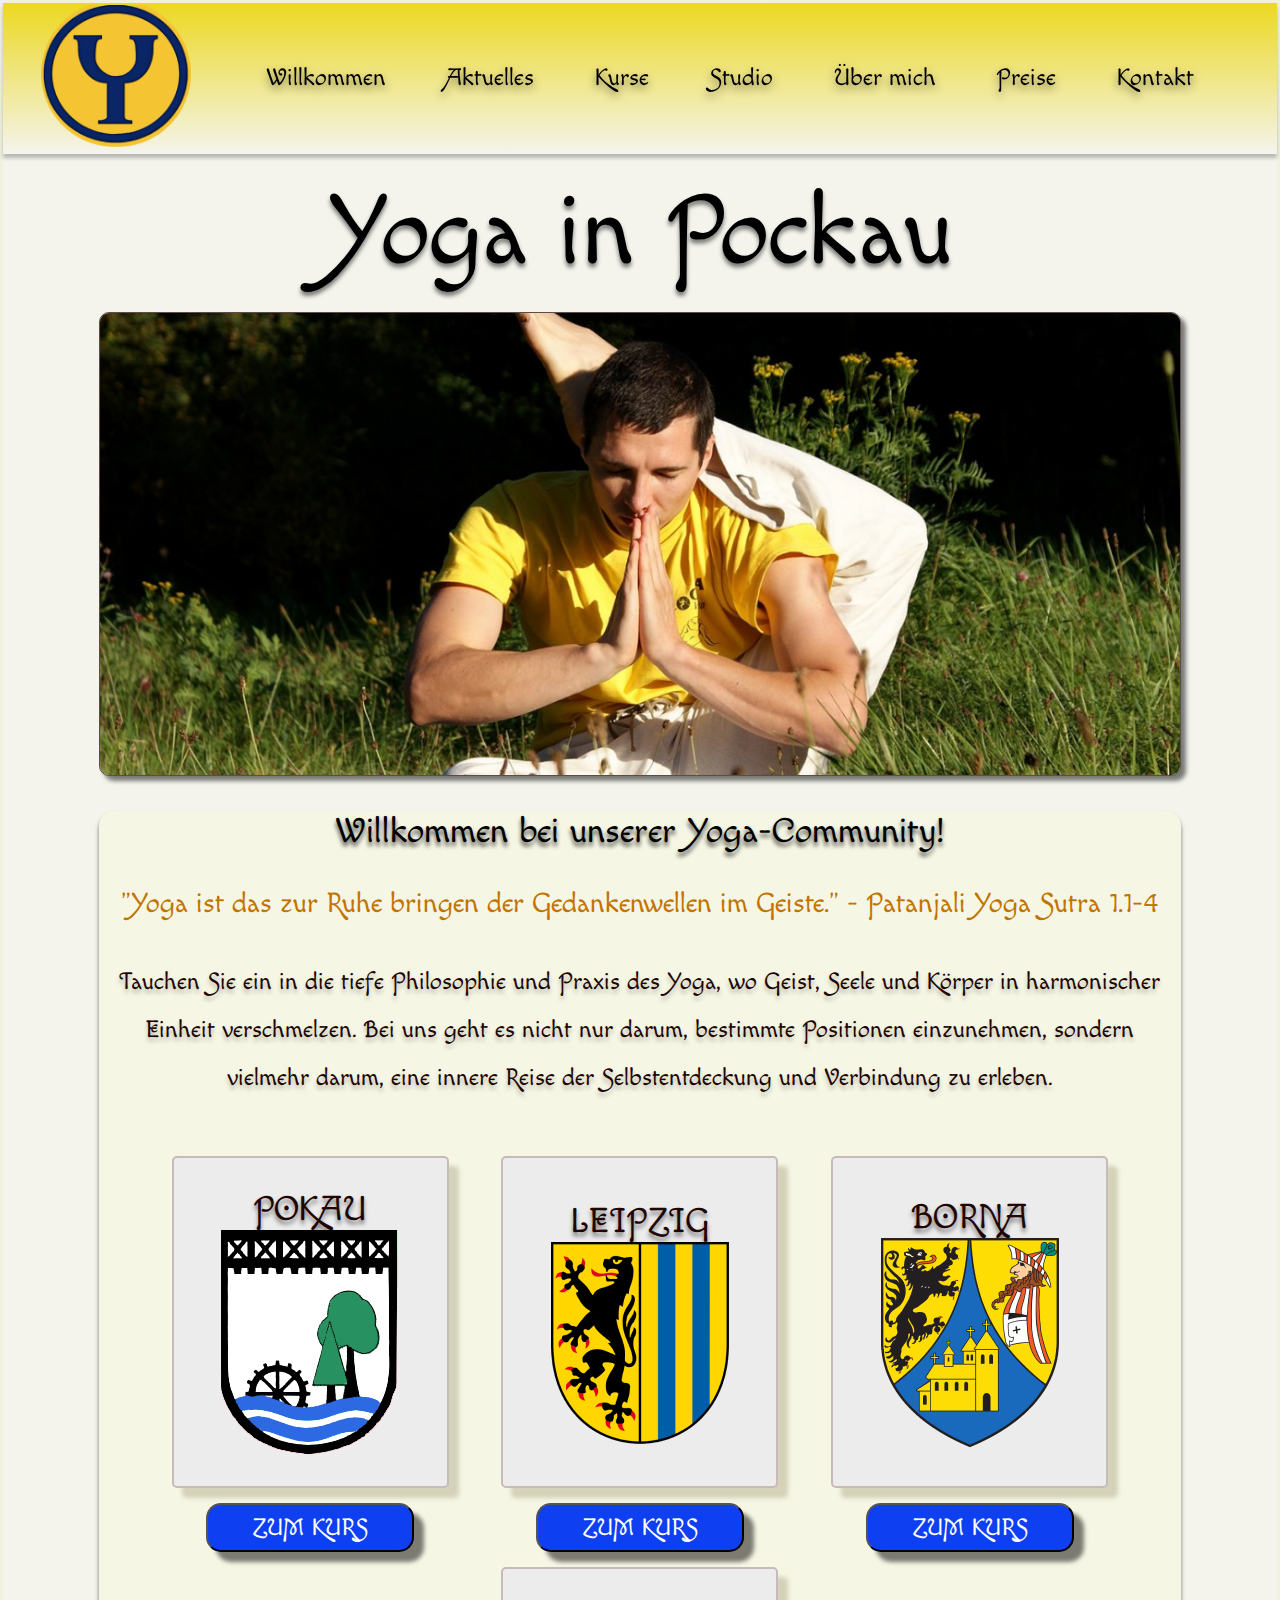
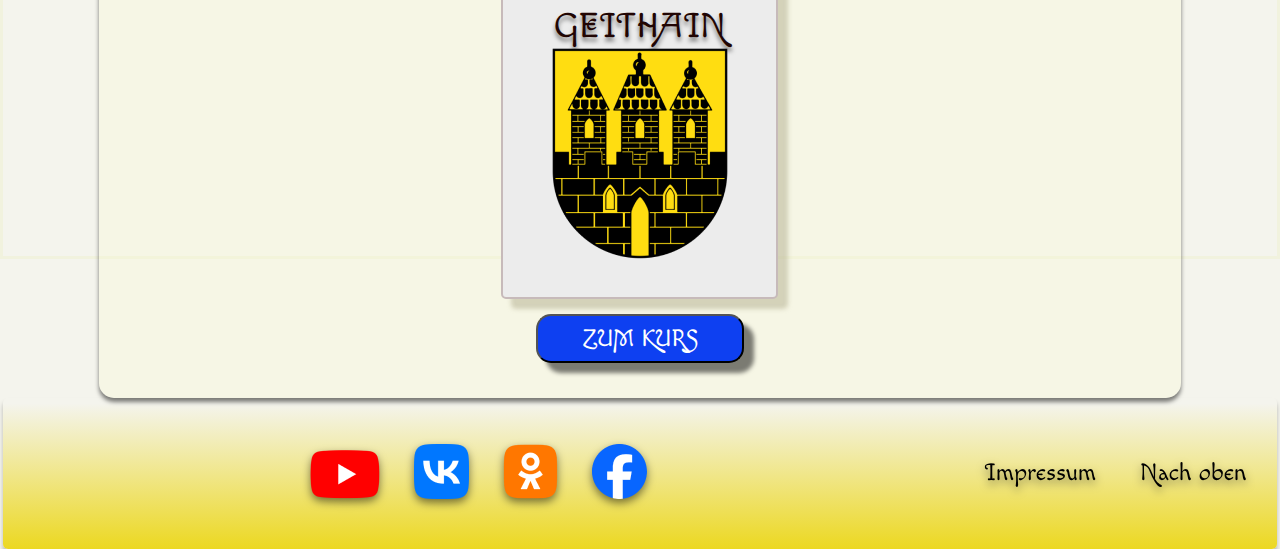
==== index.html @ 06ed4bf1 "java script added" ====
<!DOCTYPE html>
<html lang="de">

<head>
  <meta charset="UTF-8" />
  <meta name="viewport" content="width=device-width, initial-scale=1.0" />
  <meta name="description" content="Taktiken und Fähigkeiten der Bosse in Ulduar (Normal- und Hardmode)" />
  <link rel="stylesheet" href="css/style.css" />
  <title>Document</title>
</head>

<body class="body">
  <header>
    <!-- NAVIGATION -->
    <nav class="navigation">
      <!-- LOGO -->
      <div class="logo">
        <a href="index.html">
          <img src="images/logo.png" alt="logo" width="150px" />
        </a>
      </div>

      <!-- UL LIST WITH MENUS -->
      <ul class="groupNav">
        <a href="index.html">Willkommen</a>
        <a href="aktuelles.html">Aktuelles</a>
        <a href="kurse.html">Kurse</a>
        <a href="studio.html">Studio</a>
        <a href="ueberMich.html">Über mich</a>
        <a href="preise.html">Preise</a>
        <a href="kontakt.html">Kontakt</a>
      </ul>
      <!-- BURGER MENU -->
      <!-- TEXT MENU AND SYMBOL AS PNG -->
      <div class="burger-menu" onclick="toggleMenu()">
        <h1 class="menuText">Menu</h1>
        <img src="images/BurgerMenu.svg" alt="burger" class="brgOpen">
      </div>
      <!-- THE MENU YELLOW BUTTONS -->
      <div class="burger">
        <button class="navMenubtn">
          <a href="index.html" class="navMenubtnText">Willkommen</a>
        </button>
        <button class="navMenubtn">
          <a href="wlkommen.html" class="navMenubtnText">Aktuelles</a>
        </button>
        <button class="navMenubtn">
          <a href="wlkommen.html" class="navMenubtnText">Kurse</a>
        </button>
        <button class="navMenubtn">
          <a href="wlkommen.html" class="navMenubtnText">Studio</a>
        </button>
        <button class="navMenubtn">
          <a href="wlkommen.html" class="navMenubtnText">Über mich</a>
        </button>
        <button class="navMenubtn">
          <a href="wlkommen.html" class="navMenubtnText">Preise</a>
        </button>
        <button class="navMenubtn">
          <a href="wlkommen.html" class="navMenubtnText">Kontakt</a>
        </button>
      </div>
    </nav>
    <!-- END OF NAVIGATION -->

    <!-- TITLE -->
    <h1 class="title">Yoga in Pockau</h1>
  </header>
  <!-- END OF HEADER -->

  <!-- MAIN -->
  <main>
    <!-- MAIN PICTURE -->
    <div class="imageContainer">
      <div class="mainImage">
        <img src="images/mainImage.png" alt="main" width="100%" />
      </div>
    </div>
    <!-- WELCOME TEXT -->
    <div class="globalContainer">
      <div class="welcomeGreteeng">
        <h3 class="welcome">Willkommen bei unserer Yoga-Community!</h3>
        <h3 class="citate">
          "Yoga ist das zur Ruhe bringen der Gedankenwellen im Geiste." -
          Patanjali Yoga Sutra 1.1-4
        </h3>
        <p class="text">
          Tauchen Sie ein in die tiefe Philosophie und Praxis des Yoga, wo
          Geist, Seele und Körper in harmonischer Einheit verschmelzen. Bei
          uns geht es nicht nur darum, bestimmte Positionen einzunehmen,
          sondern vielmehr darum, eine innere Reise der Selbstentdeckung und
          Verbindung zu erleben.
        </p>
      </div>
      <!-- COURSES -->
      <div class="herbs">
        <!-- FIRST CONTAINER -->
        <div class="btnAndRectAngle">
          <div class="rectangle">
            <p class="titleText">POKAU</p>
            <img class="herbsImg" src="images/pockau.png" alt="pokau" />
          </div>
          <button class="btnZumKurs">
            <a href="http://" class="btnText">ZUM KURS</a>
          </button>
        </div>
        <!-- SECOND CONTAINER -->
        <div class="btnAndRectAngle">
          <div class="rectangle">
            <p class="titleText">LEIPZIG</p>
            <img class="herbsImg" src="images/leipzig.png" alt="leipzig" />
          </div>
          <button class="btnZumKurs">
            <a href="http://" class="btnText">ZUM KURS</a>
          </button>
        </div>
        <!-- THIRD CONTAINER -->
        <div class="btnAndRectAngle">
          <div class="rectangle">
            <p class="titleText">BORNA</p>
            <img class="herbsImg" src="images/borna.png" alt="borna" />
          </div>
          <button class="btnZumKurs">
            <a href="http://" class="btnText">ZUM KURS</a>
          </button>
        </div>
        <!-- FOURTH CONTAINER -->
        <div class="btnAndRectAngle">
          <div class="rectangle">
            <p class="titleText">GEITHAIN</p>
            <img class="herbsImg" src="images/geithein.png" alt="geithein" />
          </div>
          <button class="btnZumKurs">
            <a href="http://" class="btnText">ZUM KURS</a>
          </button>
        </div>
      </div>
  </main>
  <!-- FOOTER -->
  <footer class="footer">
    <!-- SOCIAL MEDIA-->
    <div class="social_media">
      <a href="https://www.youtube.com/channel/UCgsmV6aesIBNUsIt09TSTfg">
        <img src="images/social media/youtube.png" alt="youtube">
      </a>
      <a href="https://vk.com/yogaderehre">
        <img src="images/social media/vk.png" alt="vkontakte">
      </a>
      <a href="https://ok.ru/yogaingermany">
        <img src="images/social media/ok.png" alt="odnoklassniki">
      </a>
      <a href="https://www.facebook.com/YogaDerEhre/">
        <img src="images/social media/facebook.png" alt="facebook">
      </a>
    </div>
    <div class="infos">
      <!-- IMPRESSUM -->
      <a class="up" href="impressum.html">Impressum</a>
      <!-- LINK TO TOP -->
      <a class="up" href="#top">Nach oben</a>
    </div>
    <script src="JS/script1.js"></script>
  </footer>
</body>

</html>
---- css/style.css ----
/* FONTS  macondo swash caps*/
/* macondo-swash-caps-regular - latin */
@font-face {
    font-display: swap;
    /* Check https://developer.mozilla.org/en-US/docs/Web/CSS/@font-face/font-display for other options. */
    font-family: 'Macondo Swash Caps';
    font-style: normal;
    font-weight: 400;
    src: url('../fonts/macondo-swash-caps-v24-latin-regular.woff2') format('woff2');
    /* Chrome 36+, Opera 23+, Firefox 39+, Safari 12+, iOS 10+ */
}


.body {
    padding: 0;
    display: block;
    margin: 0 auto;
    height: 115.8125rem;
    border: solid rgba(216, 219, 74, 0.09);
    background: #F4F4ED;
}

/* HEADER */
header {
    margin: 0 auto;
    text-align: center;
}

/*HEADER NAVIGATION */
.navigation {
    display: flex;
    flex-direction: row;
    /* flex-wrap: wrap; */
    align-items: center;
    justify-content: space-around;
    min-width: 80%;
    height: 9.375rem;
    padding-bottom: 0.0625rem;
    flex-shrink: 0;
    background: linear-gradient(180deg, #ECD821 0%, rgba(236, 216, 33, 0.00) 100%);
    box-shadow: 0px 4px 4px 0px rgba(0, 0, 0, 0.25);
}

/* Logo */
.logo {
    width: 5%;
    height: 9.25rem;
    flex-shrink: 0;
    display: flex;
    align-items: center;
}

/* MENU LIST */
.groupNav {
    display: flex;
    flex-direction: row;
    flex-wrap: wrap;
    justify-content: space-evenly;
    align-items: center;
    width: 80%;
    height: 5rem;
    filter: drop-shadow(0px 4px 4px rgba(0, 0, 0, 0.50));
    color: #000000;
}

.burger {
    display: none;
}

a {
    text-decoration: none;
}

ul>a {
    margin: 0 15px;
    color: #000;
    font-family: Macondo Swash Caps;
    font-size: 1.5rem;
    font-style: normal;
    font-weight: 400;
    line-height: normal;
    text-decoration: none;
}

/* BURGER MENU */
.burger-menu {
    display: none;
    cursor: pointer;
}



/* END OF BURGER MENU */

/* TITLE */
h1 {
    margin: 0.5rem;
}

.title {
    margin: 20px;
    color: #000;
    text-shadow: 0px 4px 4px rgba(0, 0, 0, 0.50);
    font-family: Macondo Swash Caps;
    font-size: 6.25rem;
    font-style: normal;
    font-weight: 400;
    line-height: normal;
}

/* END OF HEADER */


/* MAIN */
/* Image */
.imageContainer {
    display: block;
    margin: 0 auto;
    width: 85%;
}

.mainImage {
    display: flex;
    justify-content: center;
    align-items: center;
    flex-shrink: 0;
    border-radius: 0.625rem;
    border: 1px solid #5E4C4C;
    background: url(<path-to-image>), lightgray 50% / cover no-repeat;
    box-shadow: 5px 5px 4px 0px rgba(0, 0, 0, 0.50);
    overflow: hidden;
}

img .mainImage {
    width: 100%;
    height: 100%;
    object-fit: cover;
}

/* globalContainer */
.globalContainer {
    display: block;
    margin: 0 auto;
    width: 85%;
    border-radius: 0.9375rem;
    background: rgba(250, 251, 207, 0.26);
    box-shadow: 0px 4px 4px 0px rgba(0, 0, 0, 0.50);
}

.welcome {
    color: #000;
    text-align: center;
    text-shadow: 0px 4px 4px rgba(0, 0, 0, 0.50), 0px 4px 4px rgba(0, 0, 0, 0.25);
    font-family: Macondo Swash Caps;
    font-size: 2.1875rem;
    font-style: normal;
    font-weight: 400;
    line-height: normal;
}

.citate {
    text-align: center;
    color: #C17400;
    font-family: Macondo Swash Caps;
    font-size: 1.775rem;
    font-style: normal;
    font-weight: 400;
    line-height: normal;
}

.text {
    color: #210503;
    text-align: center;
    text-shadow: 0px 4px 4px rgba(0, 0, 0, 0.25);
    font-family: Macondo Swash Caps;
    font-size: 1.5rem;
    font-style: normal;
    font-weight: 400;
    line-height: 2em;
    padding: 10px;
}

.herbs {
    display: flex;
    flex-direction: row;
    flex-wrap: wrap;
    align-items: center;
    justify-content: space-evenly;
    padding: 20px;
}

.rectangle {
    display: flex;
    flex-direction: column;
    justify-content: center;
    align-items: center;
    width: 17.0625rem;
    height: 20.5rem;
    flex-shrink: 0;
    border-radius: 0.3125rem;
    border: 2px solid #C7BABA;
    background: #ECECEC;
    box-shadow: 10px 10px 4px 0px rgba(177, 174, 142, 0.50);
}

.titleText {
    color: #210503;
    text-shadow: 0px 4px 4px rgba(0, 0, 0, 0.50);
    font-family: Macondo Swash Caps;
    font-size: 2.1875rem;
    font-style: normal;
    font-weight: 400;
    line-height: normal;
    margin: 0;
}

.herbsImg {
    display: flex;
    flex-wrap: wrap;
}

/* BUTTONS */
.btnZumKurs {
    margin: 15px;
    width: 13rem;
    height: 3.0625rem;
    flex-shrink: 0;
    border-radius: 0.9375rem;
    background: #0E40F1;
    box-shadow: 10px 10px 4px 0px rgba(0, 0, 0, 0.50);
    color: #FFF;
    font-family: Macondo Swash Caps;
    font-size: 1.5rem;
    font-style: normal;
    font-weight: 400;
    line-height: normal;
}

.btnText {
    color: #FFF;
    font-family: Macondo Swash Caps;
    font-size: 1.5rem;
    font-style: normal;
    font-weight: 400;
    line-height: normal;
}

/* rectangle plus button container */
.btnAndRectAngle {
    display: flex;
    flex-direction: column;
    align-items: center;
    justify-content: center;
}

/* FOOTER */
.footer {
    display: flex;
    min-width: 80%;
    height: 9.375rem;
    padding-bottom: 0.0625rem;
    justify-content: flex-end;
    align-items: center;
    border-radius: 0.3125rem;
    background: linear-gradient(180deg, rgba(236, 216, 33, 0.00) 3.79%, #ECD821 100%);
    box-shadow: 0px 4px 4px 0px rgba(0, 0, 0, 0.25);
}

.social_media {
    display: block;
    margin: 0 auto;
    filter: drop-shadow(0px 4px 4px rgba(0, 0, 0, 0.50));
}

.social_media>a>img {
    margin: 15px;
}

.infos {
    margin: 10px;
    filter: drop-shadow(0px 4px 4px rgba(0, 0, 0, 0.50));
}

.up {
    color: #000;
    font-family: Macondo Swash Caps;
    font-size: 1.5rem;
    font-style: normal;
    font-weight: 400;
    line-height: normal;
    margin: 20px;
}

/* MEDIA QUERY for SMALL SCREENS BELOW 768px */
@media (max-width: 768px) {
    .burger-menu {
        display: inline-flex;
        height: 9.375rem;
        padding: 0rem 2.625rem 0rem 9rem;
        justify-content: center;
        align-items: center;
        gap: 1.875rem;
        flex-shrink: 0;
    }

    .title {
        font-size: 4rem;
    }

    .groupNav {
        display: none;
    }

    .burger {
        display: none;
    }

    .burger.active {
        display: flex;
        flex-direction: column;
        justify-content: center;
        align-items: center;
        box-shadow: 0px 10px 4px 0px rgba(0, 0, 0, 0.50);
        width: 100%;
        padding-bottom: 25px;
        z-index: 25;
        background-color: #F6F4DA;
    }

    /* STYLE OF THE BUTTONS */
    .navMenubtn {
        z-index: 50;
        margin: 5px 0;
        width: 90%;
        height: 4.375rem;
        border-radius: 0.9375rem;
        border: 4px solid rgba(243, 150, 11, 0.75);
        background: #F8D109;
        box-shadow: 5px 7px 4px 2px rgba(251, 137, 4, 0.53);
    }

    /* TEXT OF THE BUTTONS */
    .navMenubtnText {
        -webkit-text-stroke: 1.5px rgba(19, 3, 101, 0.8);
        color: #F6F4DA;
        text-shadow: 0px 4px 4px #000;
        font-family: Macondo Swash Caps;
        font-size: 3rem;
        font-style: normal;
        font-weight: 400;
        line-height: normal;
    }

    /* TEXT OF THE WORD MENU */
    .menuText {
        color: #000;
        text-shadow: 0px 4px 4px #000;
        font-family: Macondo Swash Caps;
        font-size: 1.875rem;
        font-style: normal;
        font-weight: 400;
        line-height: normal;
    }

    /* BURGER-MENU WRAPPING AS A COLUMN*/
    .navigation {
        flex-wrap: wrap;
    }

    /* FOOTER */
    .footer {
        flex-direction: column;

    }

    .social_media {
        display: flex;
        justify-content: center;
        align-items: center;
        margin: 0 auto;
    }

    .social_media>a>img {
        margin: 2.5px;
    }

}

/* MEDIA QUERY for SMALL SCREENS BELOW 375px */
@media (max-width: 375px) {
    .logo {
        display: none;
    }

    .title {
        font-size: 4rem;
    }

    .burger-menu {
        padding: 0;
    }
}

/* MEDIA QUERY for SMALL SCREENS BELOW 280px GALAXY FOLD*/
@media (max-width: 375px) {
    .title {
        font-size: 4rem;
    }

    .navMenubtnText {
        font-size: 2.5rem;
    }

}
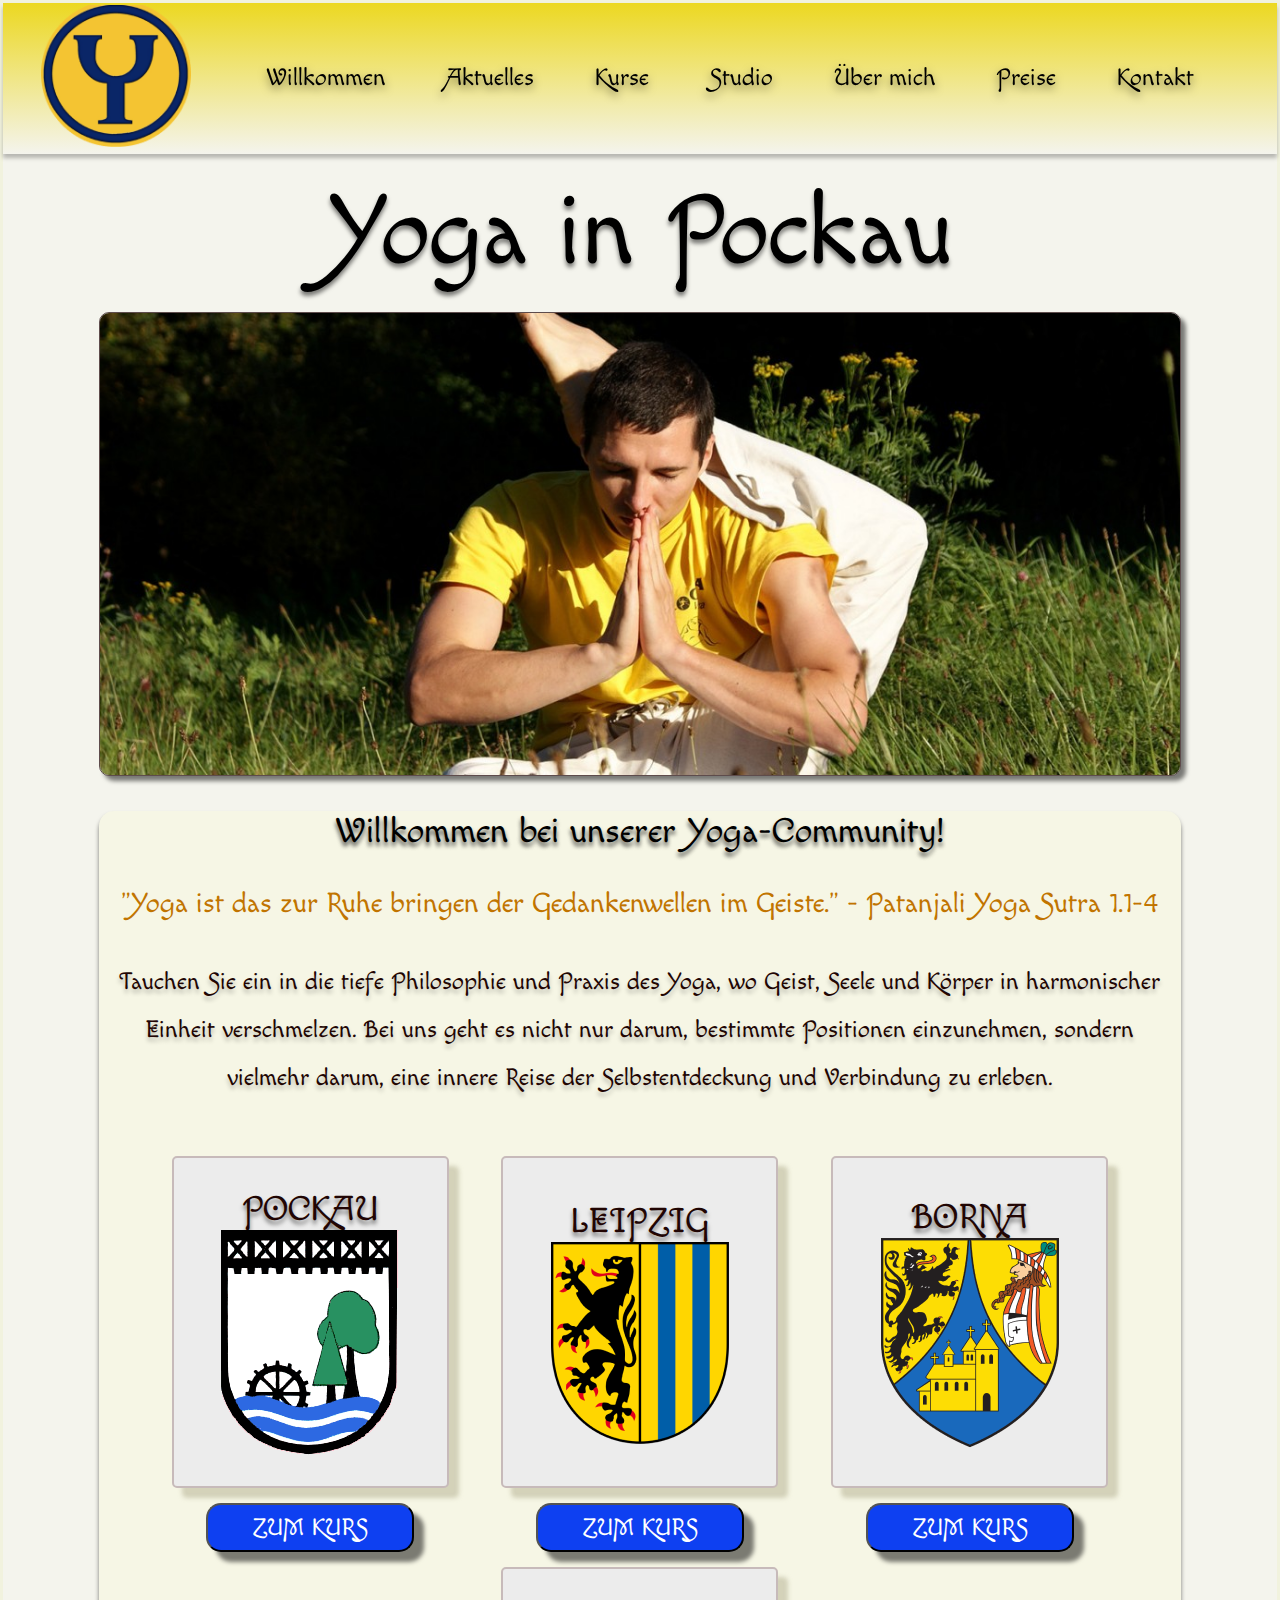
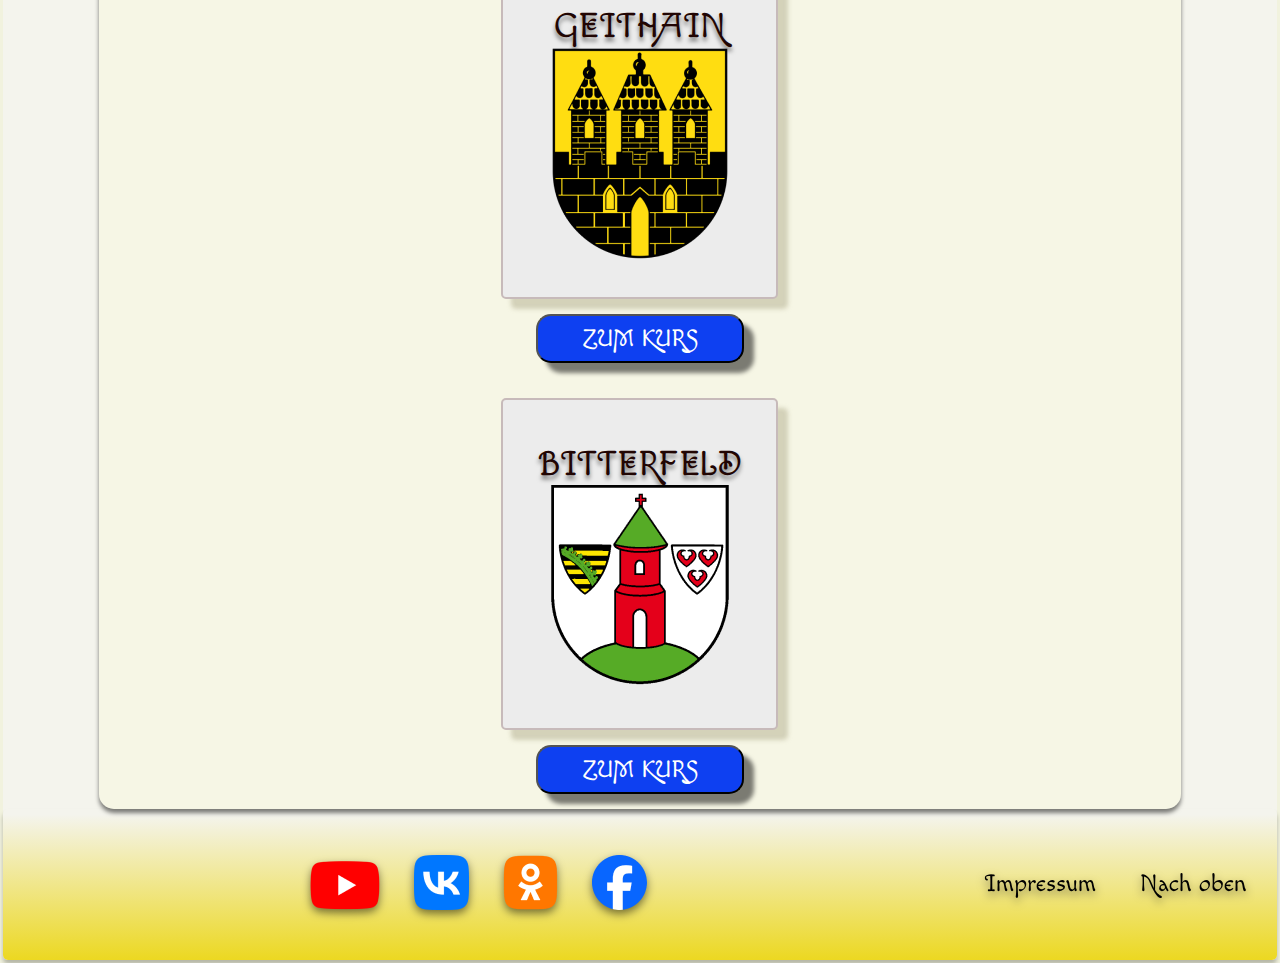
==== commit eb0d5a0f: "kurse responsivness added" ====
--- a/index.html
+++ b/index.html
@@ -42,10 +42,10 @@
           <a href="index.html" class="navMenubtnText">Willkommen</a>
         </button>
         <button class="navMenubtn">
-          <a href="wlkommen.html" class="navMenubtnText">Aktuelles</a>
+          <a href="aktuelles.html" class="navMenubtnText">Aktuelles</a>
         </button>
         <button class="navMenubtn">
-          <a href="wlkommen.html" class="navMenubtnText">Kurse</a>
+          <a href="kurse.html" class="navMenubtnText">Kurse</a>
         </button>
         <button class="navMenubtn">
           <a href="wlkommen.html" class="navMenubtnText">Studio</a>
@@ -97,11 +97,11 @@
         <!-- FIRST CONTAINER -->
         <div class="btnAndRectAngle">
           <div class="rectangle">
-            <p class="titleText">POKAU</p>
+            <p class="titleText">POCKAU</p>
             <img class="herbsImg" src="images/pockau.png" alt="pokau" />
           </div>
           <button class="btnZumKurs">
-            <a href="http://" class="btnText">ZUM KURS</a>
+            <a href="kurse.html#pockau" class="btnText">ZUM KURS</a>
           </button>
         </div>
         <!-- SECOND CONTAINER -->
@@ -111,7 +111,7 @@
             <img class="herbsImg" src="images/leipzig.png" alt="leipzig" />
           </div>
           <button class="btnZumKurs">
-            <a href="http://" class="btnText">ZUM KURS</a>
+            <a href="kurse.html#leipzig" class="btnText">ZUM KURS</a>
           </button>
         </div>
         <!-- THIRD CONTAINER -->
@@ -121,7 +121,7 @@
             <img class="herbsImg" src="images/borna.png" alt="borna" />
           </div>
           <button class="btnZumKurs">
-            <a href="http://" class="btnText">ZUM KURS</a>
+            <a href="kurse.html#borna" class="btnText">ZUM KURS</a>
           </button>
         </div>
         <!-- FOURTH CONTAINER -->
@@ -131,10 +131,21 @@
             <img class="herbsImg" src="images/geithein.png" alt="geithein" />
           </div>
           <button class="btnZumKurs">
-            <a href="http://" class="btnText">ZUM KURS</a>
+            <a href="kurse.html#geithain" class="btnText">ZUM KURS</a>
           </button>
         </div>
       </div>
+      <!-- FITH CONTAINER -->
+      <div class="btnAndRectAngle">
+        <div class="rectangle">
+          <p class="titleText">BITTERFELD</p>
+          <img class="herbsImg" src="images/Bitterfeld.png" alt="Bitterfeld" />
+        </div>
+        <button class="btnZumKurs">
+          <a href="kurse.html#bitterfeld" class="btnText">ZUM KURS</a>
+        </button>
+      </div>
+    </div>
   </main>
   <!-- FOOTER -->
   <footer class="footer">
--- a/css/style.css
+++ b/css/style.css
@@ -15,7 +15,6 @@
     padding: 0;
     display: block;
     margin: 0 auto;
-    height: 115.8125rem;
     border: solid rgba(216, 219, 74, 0.09);
     background: #F4F4ED;
 }
@@ -87,8 +86,6 @@
     display: none;
     cursor: pointer;
 }
-
-
 
 /* END OF BURGER MENU */
 
@@ -180,6 +177,7 @@
     padding: 10px;
 }
 
+/* CARDS */
 .herbs {
     display: flex;
     flex-direction: row;
@@ -219,7 +217,7 @@
     flex-wrap: wrap;
 }
 
-/* BUTTONS */
+/*CARD BUTTONS */
 .btnZumKurs {
     margin: 15px;
     width: 13rem;
@@ -252,6 +250,8 @@
     align-items: center;
     justify-content: center;
 }
+
+/* END OF CARDS */
 
 /* FOOTER */
 .footer {
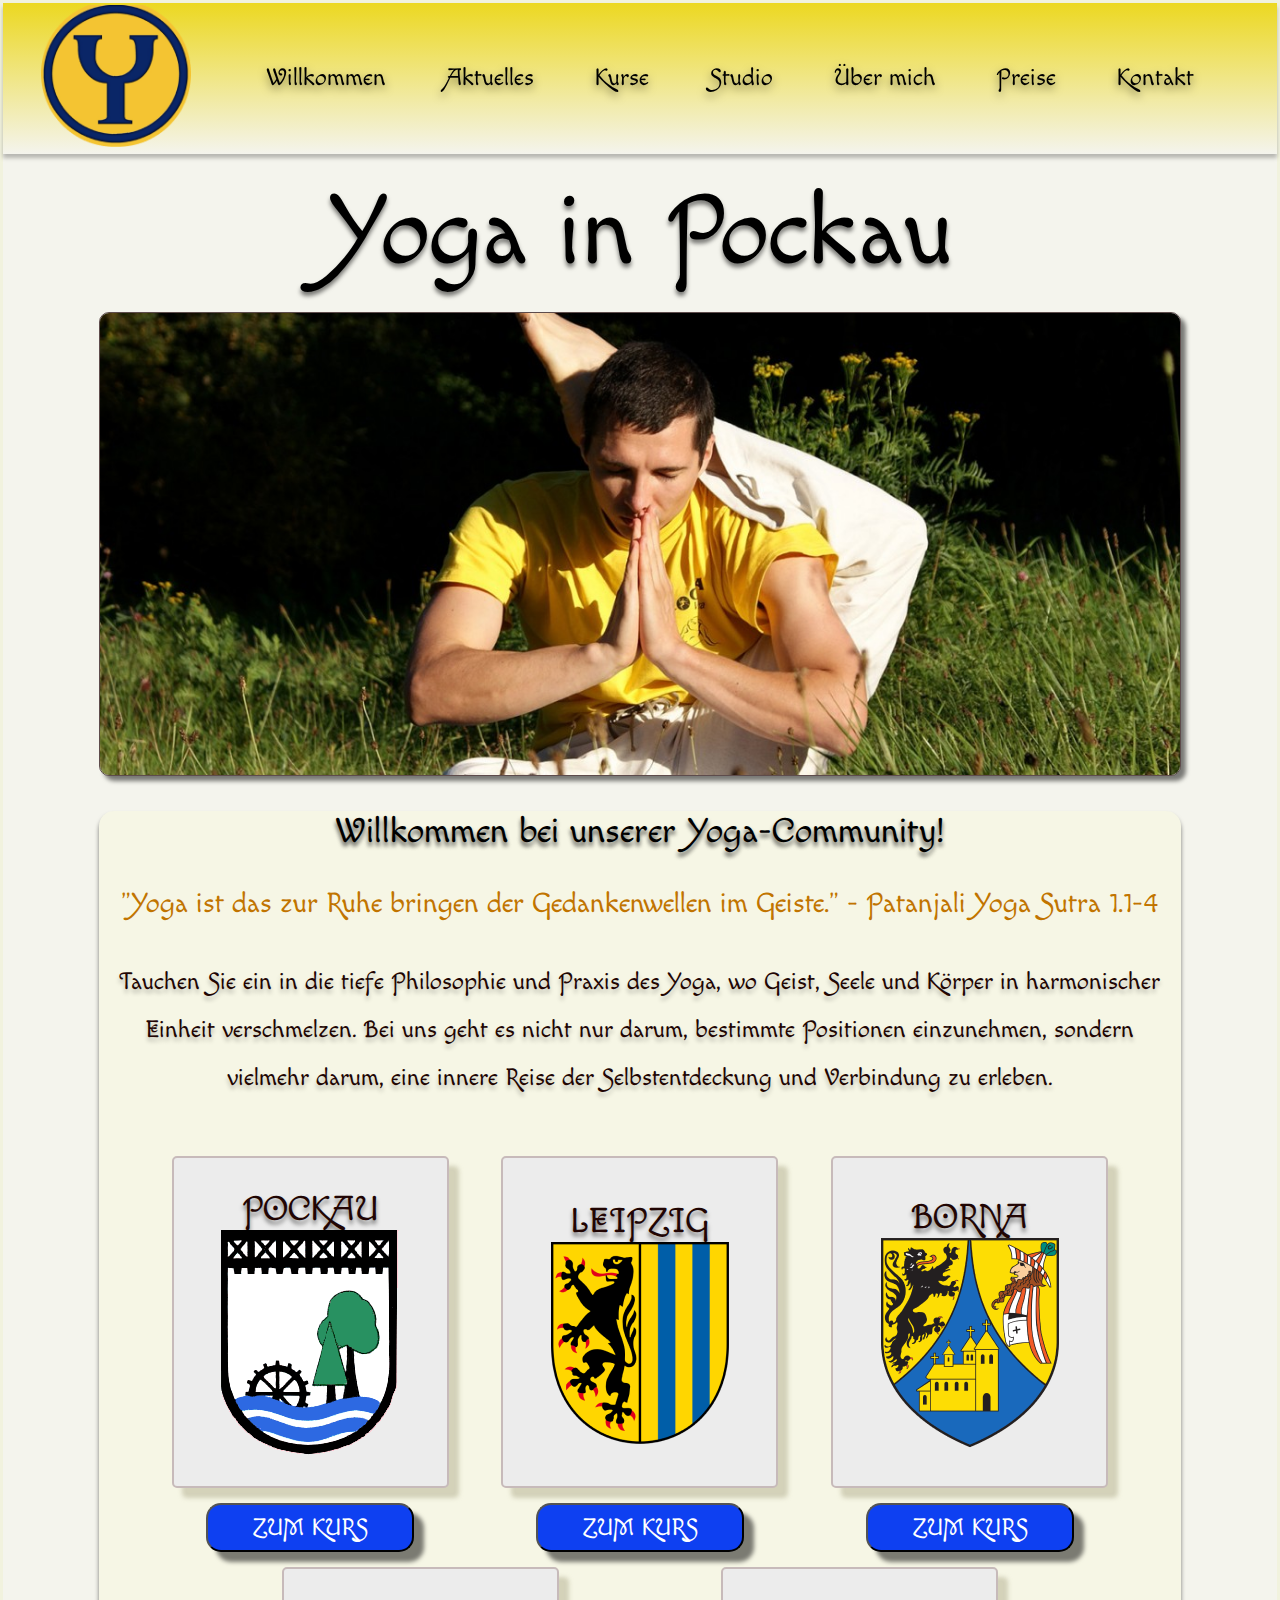
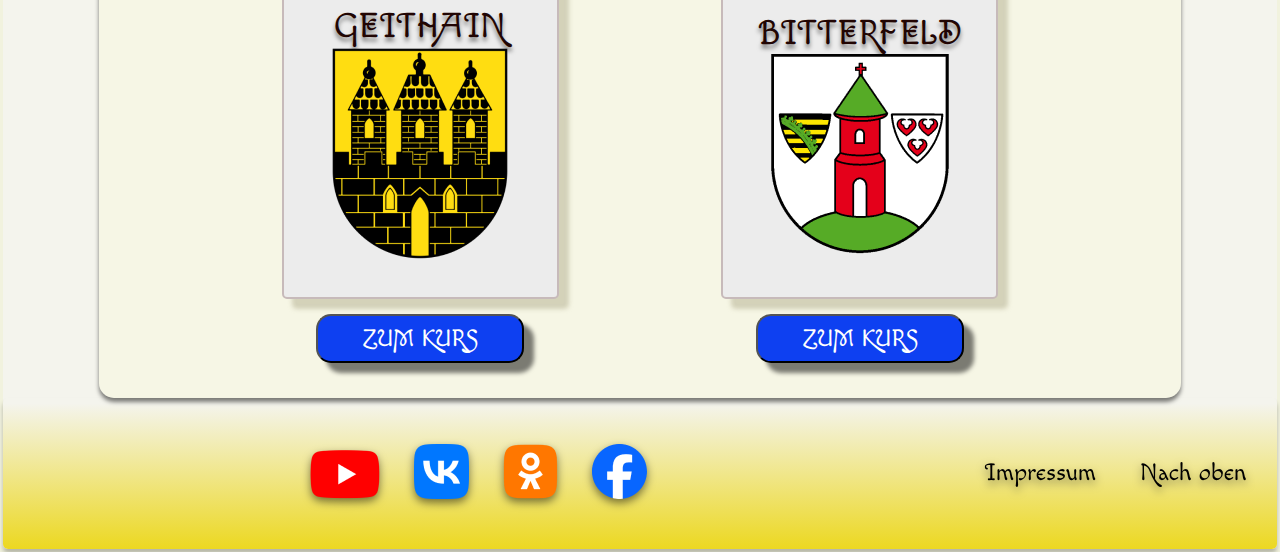
==== commit a5a6d045: "last changes" ====
--- a/index.html
+++ b/index.html
@@ -4,9 +4,16 @@
 <head>
   <meta charset="UTF-8" />
   <meta name="viewport" content="width=device-width, initial-scale=1.0" />
-  <meta name="description" content="Taktiken und Fähigkeiten der Bosse in Ulduar (Normal- und Hardmode)" />
+  <meta name="description"
+    content="Entdecken Sie Yoga in Pockau – eine Oase der Entspannung und Erholung. Unser Yoga-Zentrum in Pockau bietet professionelle Kurse für Anfänger und Fortgeschrittene. Tauchen Sie ein in die Welt des Yoga und erleben Sie die Vorteile für Körper und Geist.">
+  <meta name="keywords"
+    content="Yoga, Pockau,Pokau, Yoga-Kurse, Entspannung, Körper und Geist, Yoga-Zentrum, Anfänger, Fortgeschrittene, Yoga Vorteile, Yoga in Sachsen">
   <link rel="stylesheet" href="css/style.css" />
-  <title>Document</title>
+  <link rel="apple-touch-icon" sizes="180x180" href="/apple-touch-icon.png" />
+  <link rel="icon" type="image/png" sizes="32x32" href="/images/favicon/favicon-32x32.png" />
+  <link rel="icon" type="image/png" sizes="16x16" href="images/favicon/favicon-16x16.png" />
+  <link rel="manifest" href="images/favicon/site.webmanifest" />
+  <title>YOGA IN POCKAU</title>
 </head>
 
 <body class="body">
@@ -48,16 +55,16 @@
           <a href="kurse.html" class="navMenubtnText">Kurse</a>
         </button>
         <button class="navMenubtn">
-          <a href="wlkommen.html" class="navMenubtnText">Studio</a>
+          <a href="studio.html" class="navMenubtnText">Studio</a>
         </button>
         <button class="navMenubtn">
-          <a href="wlkommen.html" class="navMenubtnText">Über mich</a>
+          <a href="ueberMich.html" class="navMenubtnText">Über mich</a>
         </button>
         <button class="navMenubtn">
-          <a href="wlkommen.html" class="navMenubtnText">Preise</a>
+          <a href="preise.html" class="navMenubtnText">Preise</a>
         </button>
         <button class="navMenubtn">
-          <a href="wlkommen.html" class="navMenubtnText">Kontakt</a>
+          <a href="kontakt.html" class="navMenubtnText">Kontakt</a>
         </button>
       </div>
     </nav>
@@ -134,16 +141,16 @@
             <a href="kurse.html#geithain" class="btnText">ZUM KURS</a>
           </button>
         </div>
-      </div>
-      <!-- FITH CONTAINER -->
-      <div class="btnAndRectAngle">
-        <div class="rectangle">
-          <p class="titleText">BITTERFELD</p>
-          <img class="herbsImg" src="images/Bitterfeld.png" alt="Bitterfeld" />
+        <!-- FITH CONTAINER -->
+        <div class="btnAndRectAngle">
+          <div class="rectangle">
+            <p class="titleText">BITTERFELD</p>
+            <img class="herbsImg" src="images/Bitterfeld.png" alt="Bitterfeld" />
+          </div>
+          <button class="btnZumKurs">
+            <a href="kurse.html#bitterfeld" class="btnText">ZUM KURS</a>
+          </button>
         </div>
-        <button class="btnZumKurs">
-          <a href="kurse.html#bitterfeld" class="btnText">ZUM KURS</a>
-        </button>
       </div>
     </div>
   </main>
